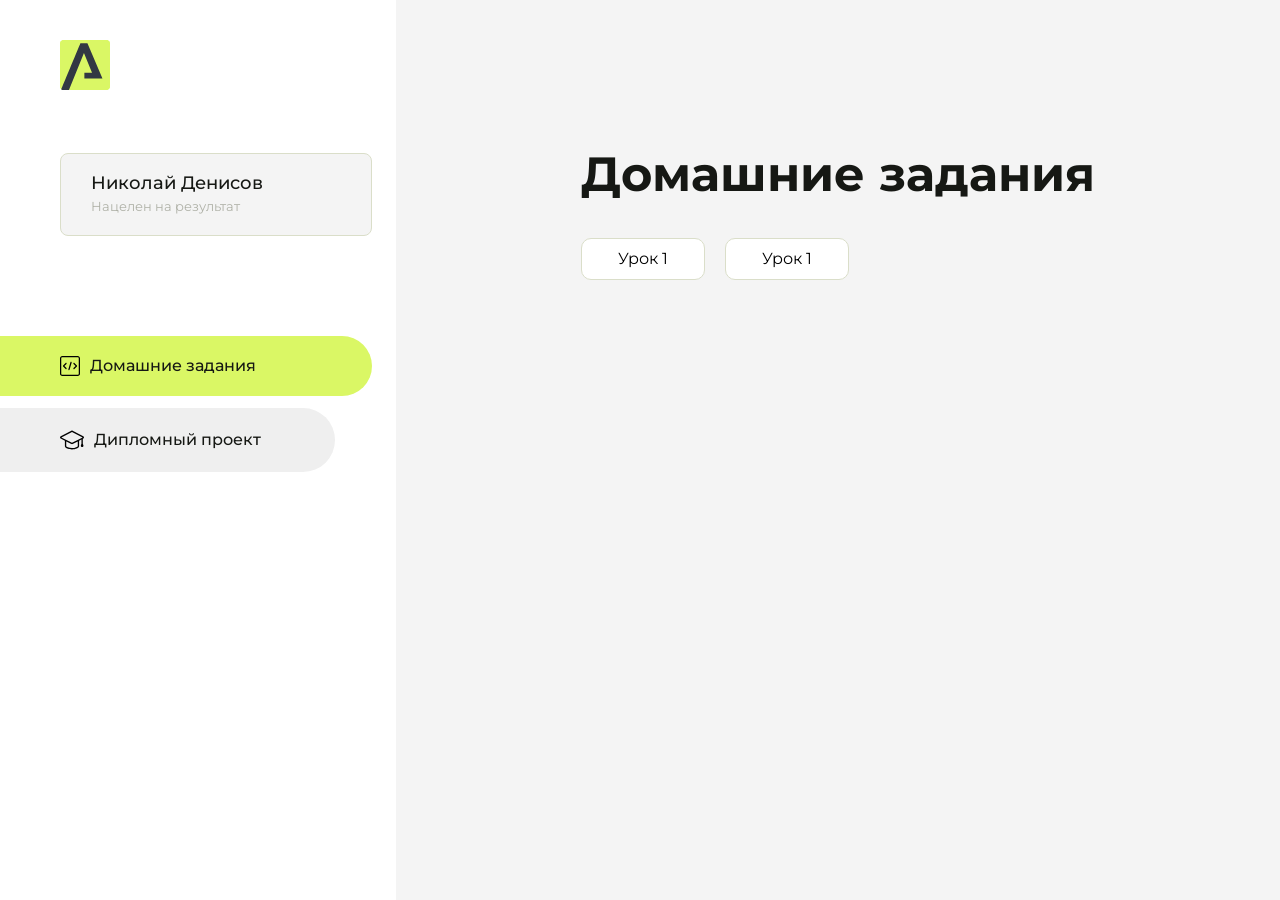
==== index.html @ 7e68ef54 "Update index.html" ====
<!DOCTYPE html>
<html lang="en">
<head>
    <meta charset="UTF-8">
    <meta name="viewport" content="width=device-width, initial-scale=1.0">
    <title>Домашняя работа</title>
    <link rel="shortcut icon" href="src/logo.ico" type="image/x-icon">
    <link rel="preconnect" href="https://fonts.googleapis.com">
    <link rel="preconnect" href="https://fonts.gstatic.com" crossorigin>
    <link href="https://fonts.googleapis.com/css2?family=Montserrat:wght@400;500;700&family=Rubik:wght@500&display=swap"
          rel="stylesheet">
    <link rel="stylesheet" href="src/style.css">
</head>
<body id="body">
<div class="overlay" id="overlay"></div>
<div class="layout">
    <div class="burger" id="burger">
        <svg viewBox="0 0 24 24" fill="none" xmlns="http://www.w3.org/2000/svg">
            <g id="SVGRepo_bgCarrier" stroke-width="0"></g>
            <g id="SVGRepo_tracerCarrier" stroke-linecap="round" stroke-linejoin="round"></g>
            <g id="SVGRepo_iconCarrier">
                <path d="M4 18L20 18" stroke="#DAF765" stroke-width="2" stroke-linecap="round"></path>
                <path d="M4 12L20 12" stroke="#DAF765" stroke-width="2" stroke-linecap="round"></path>
                <path d="M4 6L20 6" stroke="#DAF765" stroke-width="2" stroke-linecap="round"></path>
            </g>
        </svg>
    </div>
    <aside class="sidebar" id="sidebar">
        <div class="sidebar__inner">
            <div class="logo">
                <svg width="50" height="50" viewBox="0 0 50 50" fill="none" xmlns="http://www.w3.org/2000/svg">
                    <g clip-path="url(#clip0_513_74730)">
                        <path d="M46.17 -0.257004H3.83C1.57281 -0.257004 -0.257 1.57281 -0.257 3.83V46.17C-0.257 48.4272 1.57281 50.257 3.83 50.257H46.17C48.4272 50.257 50.257 48.4272 50.257 46.17V3.83C50.257 1.57281 48.4272 -0.257004 46.17 -0.257004Z"
                              fill="#DAF765"/>
                        <path d="M24.375 38.4H42.461L27.441 3.1585H20.4355C20.4355 3.1585 6.7895 35.881 1.1945 49.294C2.015 50.0275 3.0945 50.257 3.6945 50.257H8.8445L23.954 13.07L32.0465 32.8285H24.375V38.4Z"
                              fill="#323843"/>
                    </g>
                    <defs>
                        <clipPath id="clip0_513_74730">
                            <rect width="50" height="50" fill="white"/>
                        </clipPath>
                    </defs>
                </svg>
            </div>
            <div class="sidebar__user">
                <div class="sidebar__name">Николай Денисов</div>
                <div class="sidebar__text">Нацелен на результат</div>
            </div>
            <div class="sidebar__tabs">
                <div class="sidebar__item">
                    <button class="sidebar__button active" id="tasks">
                        <svg xmlns="http://www.w3.org/2000/svg" width="20" height="20" viewBox="0 0 20 20" fill="none">
                            <g clip-path="url(#clip0_704_74543)">
                                <path d="M17.7083 20H2.29167C1.0275 20 0 18.9725 0 17.7083V2.29167C0 1.0275 1.0275 0 2.29167 0H17.7083C18.9725 0 20 1.0275 20 2.29167V17.7083C20 18.9725 18.9725 20 17.7083 20ZM2.29167 1.25C1.7175 1.25 1.25 1.7175 1.25 2.29167V17.7083C1.25 18.2825 1.7175 18.75 2.29167 18.75H17.7083C18.2825 18.75 18.75 18.2825 18.75 17.7083V2.29167C18.75 1.7175 18.2825 1.25 17.7083 1.25H2.29167Z"
                                      fill="black"/>
                                <path d="M6.04167 13.125C5.88167 13.125 5.72167 13.0642 5.6 12.9417L3.1 10.4417C2.85583 10.1975 2.85583 9.80167 3.1 9.5575L5.6 7.0575C5.84417 6.81333 6.24 6.81333 6.48417 7.0575C6.72833 7.30167 6.72833 7.6975 6.48417 7.94167L4.42583 10L6.48417 12.0583C6.72833 12.3025 6.72833 12.6983 6.48417 12.9425C6.36167 13.0642 6.20167 13.125 6.04167 13.125Z"
                                      fill="black"/>
                                <path d="M8.95833 14.1667C8.9 14.1667 8.84 14.1583 8.78167 14.1417C8.45083 14.0442 8.26083 13.6967 8.35833 13.3658L10.4417 6.28251C10.5392 5.95084 10.8892 5.76417 11.2175 5.85917C11.5483 5.95667 11.7383 6.30417 11.6408 6.63501L9.5575 13.7183C9.47833 13.9908 9.22833 14.1667 8.95833 14.1667Z"
                                      fill="black"/>
                                <path d="M13.9583 13.125C13.7983 13.125 13.6383 13.0642 13.5167 12.9417C13.2725 12.6975 13.2725 12.3017 13.5167 12.0575L15.575 9.99916L13.5167 7.94083C13.2725 7.69666 13.2725 7.30083 13.5167 7.05666C13.7608 6.81249 14.1567 6.81249 14.4008 7.05666L16.9008 9.55666C17.145 9.80083 17.145 10.1967 16.9008 10.4408L14.4008 12.9408C14.2783 13.0642 14.1183 13.125 13.9583 13.125Z"
                                      fill="black"/>
                            </g>
                            <defs>
                                <clipPath id="clip0_704_74543">
                                    <rect width="20" height="20" fill="white"/>
                                </clipPath>
                            </defs>
                        </svg>
                        <span>Домашние задания</span></button>
                </div>
                <div class="sidebar__item">
                    <button class="sidebar__button" id="diplom">
                        <svg xmlns="http://www.w3.org/2000/svg" width="24" height="24" viewBox="0 0 24 24" fill="none">
                            <g clip-path="url(#clip0_704_74553)">
                                <path d="M23.2628 10.5971C23.7176 10.365 24 9.90375 24 9.39337C24 8.883 23.7176 8.42175 23.2628 8.18962L12.6135 2.75362C12.2291 2.55824 11.7705 2.55787 11.3854 2.75399L0.736875 8.19C0.282375 8.42175 0 8.883 0 9.39337C0 9.90375 0.282375 10.365 0.736875 10.5971L4.89038 12.7177V18.2074C4.89038 19.8154 8.412 21.393 12 21.393C15.5884 21.393 19.1096 19.815 19.1096 18.2074V12.7174L21.4609 11.517V15.8017L20.901 17.2305C20.7409 17.6389 20.7934 18.0994 21.0405 18.4616C21.2876 18.8246 21.6979 19.041 22.1366 19.041C22.5754 19.041 22.9852 18.8246 23.2324 18.462C23.4795 18.099 23.532 17.6385 23.3719 17.2301L22.8124 15.8021V10.827L23.2628 10.5971ZM17.7623 18.1721C17.6198 18.6375 15.3491 20.0419 12 20.0419C8.65088 20.0419 6.38025 18.6375 6.2415 18.2074V12.3037L6.23887 12.3019C6.23812 12.057 6.1065 11.8207 5.87325 11.7019L1.3515 9.39337L12 3.95737L22.6489 9.39337L12 14.8294L5.87325 11.7019C5.54063 11.5331 4.6695 11.6674 4.5 12C4.33012 12.3322 4.55813 12.5479 4.89038 12.7177L11.3857 16.0331C11.5781 16.1314 11.7889 16.1805 12 16.1805C12.2107 16.1805 12.4222 16.1314 12.6146 16.0331L17.7593 13.407L17.7623 18.1721Z"
                                      fill="black"/>
                            </g>
                            <defs>
                                <clipPath id="clip0_704_74553">
                                    <rect width="24" height="24" fill="white"/>
                                </clipPath>
                            </defs>
                        </svg>
                        <span>Дипломный проект</span></button>
                </div>
            </div>
        </div>

    </aside>
    <div class="content">
        <div class="container">
            <div class="content__block" id="tasksBlock">
                <div class="content__title">Домашние задания</div>
                <ul class="content__list">
                    <li class="content__list-item">
                        <a href="Привет, Ник/index.html">Урок 1</a>
                    </li>
                    <li class="content__list-item">
                        <a href="Урок 2/index.html">Урок 1</a>
                    </li>
                </ul>
            </div>
            <div class="content__block hidden" id="diplomBlock">
                <div class="content__title">Дипломный проект</div>
                <div class="content__list-diplom">
                    <a href="ПАПКА-С-НОМЕРОМ-УРОКА">Ссылка на ДЗ</a>
                </div>
                <div class="content__decor">
                    <div class="content__decor-text">Давай проверим, чему ты научился!</div>
                    <div class="content__decor-img">
                        <img src="src/decor.png" alt="decor">
                    </div>
                </div>
            </div>
        </div>
    </div>
</div>
<script src="src/index.js"></script>
</body>
</html>
---- src/style.css ----
*{padding: 0;margin: 0;border: 0;}
*,*:before,*:after{-webkit-box-sizing: border-box;box-sizing: border-box;}
:focus,:active{outline: none;}
a:focus,a:active{outline: none;}
nav,footer,header,aside{display: block;}
html,body{
    height:100%;width:100%;
    font-size:100%;line-height:1;-ms-text-size-adjust:100%;-moz-text-size-adjust:100%;-webkit-text-size-adjust:100%;}
input,button,textarea{font-family:inherit;}
input::-ms-clear{display: none;}
button{cursor: pointer;}
button::-moz-focus-inner{padding:0;border:0;}
a,a:visited{text-decoration: none;}
a:hover{text-decoration: none;}
ul li{list-style: none;}
img{vertical-align: top;}
h1,h2,h3,h4,h5,h6{font-size:inherit;font-weight: inherit;}
a{color:inherit;}



body {
    font-family: "Montserrat",SansSerif;
    color: black;
}

body.overflow {
    overflow: hidden;
}



.layout {
    display: -webkit-box;
    display: -ms-flexbox;
    display: flex;
    min-height: 100vh;
}

.sidebar {
    padding: 40px 24px 40px 0;
    -ms-flex-negative: 0;
    flex-shrink: 0;
    background-color: white;
}



.content {
    -webkit-box-flex: 1;
    -ms-flex-positive: 1;
    flex-grow: 1;
    background-color: #F4F4F4;
}

.container {
    display: -webkit-box;
    display: -ms-flexbox;
    display: flex;
    -webkit-box-orient: vertical;
    -webkit-box-direction: normal;
    -ms-flex-direction: column;
    flex-direction: column;
    -webkit-box-pack: center;
    -ms-flex-pack: center;
    justify-content: center;
    -webkit-box-align: center;
    -ms-flex-align: center;
    align-items: center;
    padding: 150px 60px 80px 60px;
}


.logo {
    margin-left: 60px;
    margin-bottom: 60px;
}

.sidebar__user {
    background-color: #F4F4F4;
    padding: 20px 30px;
    margin-left: 60px;
    margin-bottom: 100px;
    border-radius: 8px;
    border: 1px solid #DADEC9;
}

.sidebar__name {
    color:#161814;
    font-size: 18px;
    font-weight: 500;
    margin-bottom: 6px;
}

.sidebar__text {
    color: #AFB1A7;
    font-size: 13px;
    font-weight: 400;
    line-height: 130%; /* 16.9px */
}

.sidebar__item {
    width: 372px;
}

.sidebar__button {
    display: -webkit-box;
    display: -ms-flexbox;
    display: flex;
    -webkit-box-align: center;
    -ms-flex-align: center;
    align-items: center;
    gap: 10px;
    padding: 20px 60px;
    margin-bottom: 12px;
    border-radius: 0px 100px 100px 0px;
    -webkit-transition: all .5s;
    -o-transition: all .5s;
    transition: all .5s;
    cursor: pointer;
    width: 90%;
    color:#161814;
    font-size: 16px;
    font-weight: 500;
}

.sidebar__button.active , .sidebar__button:hover {
    width: 100%;
    background-color: #DAF765;
}


.content__title {
    color: #161814;
    font-size: 48px;
    font-weight: 700;
    margin-bottom: 40px;
}

.content__list {
    display: -webkit-box;
    display: -ms-flexbox;
    display: flex;
    -webkit-box-align: center;
    -ms-flex-align: center;
    align-items: center;
    -ms-flex-wrap: wrap;
    flex-wrap: wrap;
    gap: 20px;
}



.content__list-item  {
    cursor: pointer;
    padding: 12px 18px;
    background-color: #fff;
    border-radius: 10px;
    border: 1px solid #DADEC9;
    -webkit-transition: all .3s;
    -o-transition: all .3s;
    transition: all .3s;
}

.content__list-item:hover,.content__list-diplom:hover {
    background-color: #AFB1A7;
}

li a {
    padding: 12px 18px;

}


.content__list-diplom {
    -webkit-transition: all .3s;
    -o-transition: all .3s;
    transition: all .3s;
    display: inline-block;
    padding: 12px 18px;
    background-color: #fff;
    border-radius: 10px;
    border: 1px solid #DADEC9;
}

.content__decor {
    display: -webkit-box;
    display: -ms-flexbox;
    display: flex;
    -webkit-box-align: center;
    -ms-flex-align: center;
    align-items: center;
}

.content__decor-text {
    color:#BEDD44;
    font-size: 36px;
    font-weight: 700;
    line-height: 110%; /* 39.6px */
}

.content__block {
    max-width: 1200px;
}

.content__block.hidden {
    display: none;
}

.content__decor-img img{
    width: 100%;
}

.burger {
    display: none;
    padding: 5px;
    position: fixed;
    top: 3%;
    right: 7%;
    width: 40px;
    height: 40px;
    background-color: #161814;
    border-radius: 50%;
    z-index: 10;
    border: 1px solid #DAF765;
}

@media (max-width: 768px) {
    .burger {
        display: block;
    }

    .sidebar {
        -webkit-transition: all .3s;
        -o-transition: all .3s;
        transition: all .3s;
        -webkit-transform: translateX(-100%);
        -ms-transform: translateX(-100%);
        transform: translateX(-100%);
        position: fixed;
        top: 0;
        left: 0;
        bottom: 0;
        z-index: 5;
    }

    .sidebar.show {
        -webkit-transform: translateX(0%);
        -ms-transform: translateX(0%);
        transform: translateX(0%);
    }

    .overlay {
        opacity: 0;
        pointer-events: none;
        -webkit-transition: all .3s;
        -o-transition: all .3s;
        transition: all .3s;
        position: absolute;
        top: 0;
        right: 0;
        left: 0;
        bottom: 0;
        z-index: 3;
        background-color: #000000e0;
    }

    .overlay.show {
        opacity: 1;
        pointer-events: all;
    }

    .container {
        padding: 40px 20px;
        min-height: 100%;
    }

    .content__decor {
        margin-top: 20px;
        -webkit-box-orient: vertical;
        -webkit-box-direction: normal;
        -ms-flex-direction: column;
        flex-direction: column;
    }
}

@media (max-width: 400px) {
    .sidebar__user {
        margin-left: 0;
    }
}
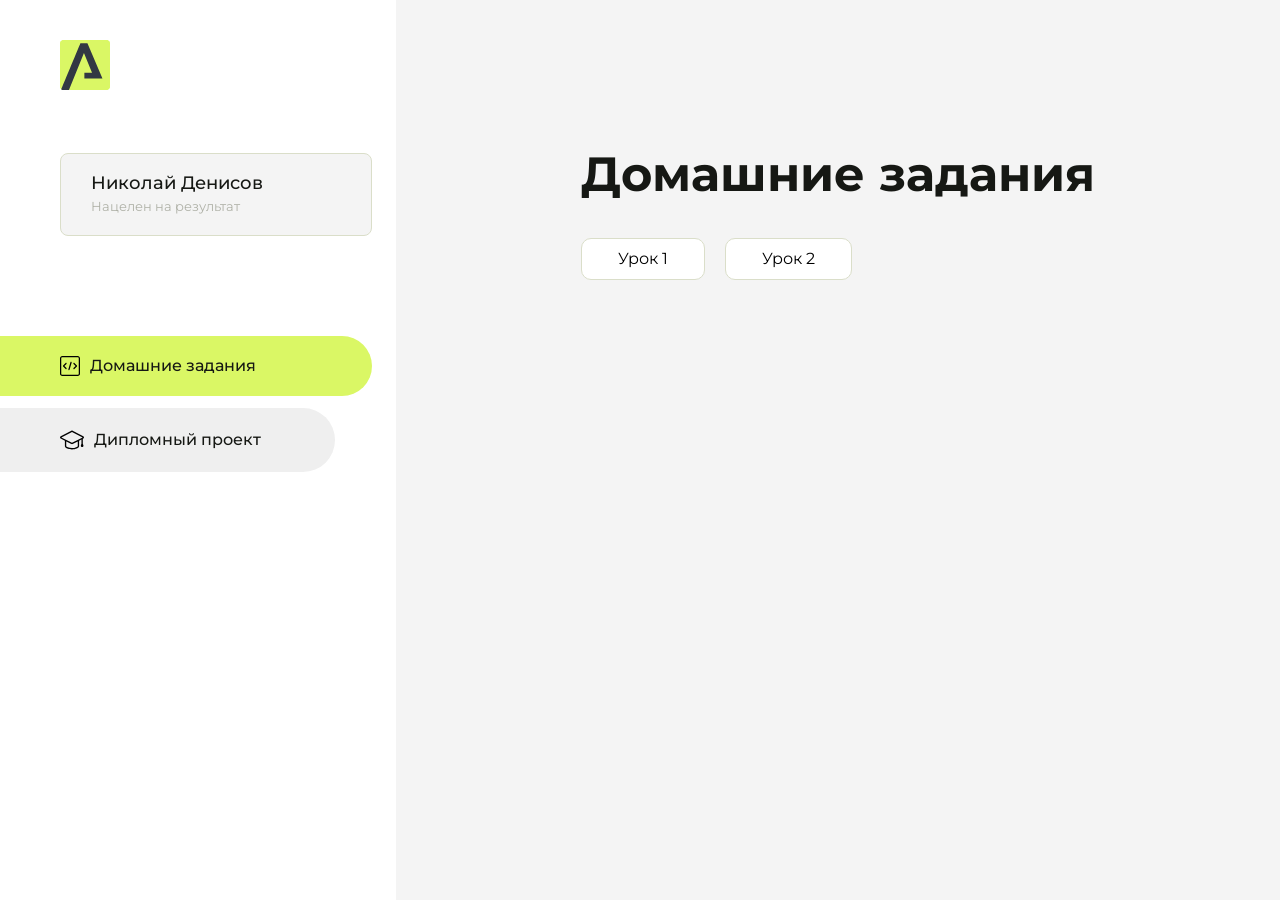
==== commit 558cc4d4: "Update index.html" ====
--- a/index.html
+++ b/index.html
@@ -96,7 +96,7 @@
                         <a href="Привет, Ник/index.html">Урок 1</a>
                     </li>
                     <li class="content__list-item">
-                        <a href="Урок 2/index.html">Урок 1</a>
+                        <a href="Урок 2/index.html">Урок 2</a>
                     </li>
                 </ul>
             </div>
@@ -119,3 +119,4 @@
 </body>
 </html>
 
+
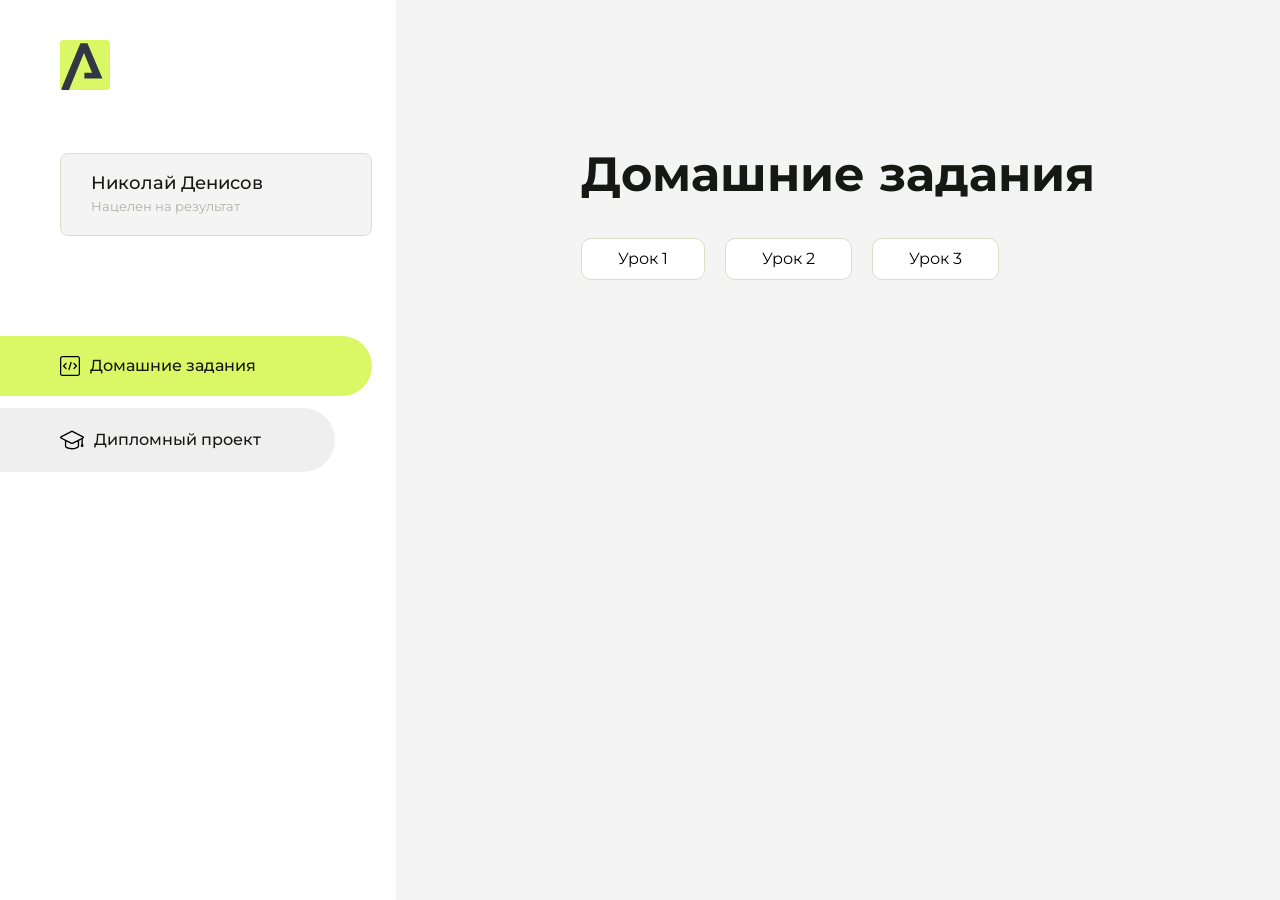
==== commit 55bcbc5b: "Update index.html" ====
--- a/index.html
+++ b/index.html
@@ -93,10 +93,13 @@
                 <div class="content__title">Домашние задания</div>
                 <ul class="content__list">
                     <li class="content__list-item">
-                        <a href="Привет, Ник/index.html">Урок 1</a>
+                        <a href="hello-Nick/index.html">Урок 1</a>
                     </li>
                     <li class="content__list-item">
-                        <a href="Урок 2/index.html">Урок 2</a>
+                        <a href="14 practis task/index.html">Урок 2</a>
+                    </li>
+                    <li class="content__list-item">
+                        <a href="14 practis task/index.html">Урок 3</a>
                     </li>
                 </ul>
             </div>
@@ -120,3 +123,8 @@
 </html>
 
 
+
+
+
+
+
